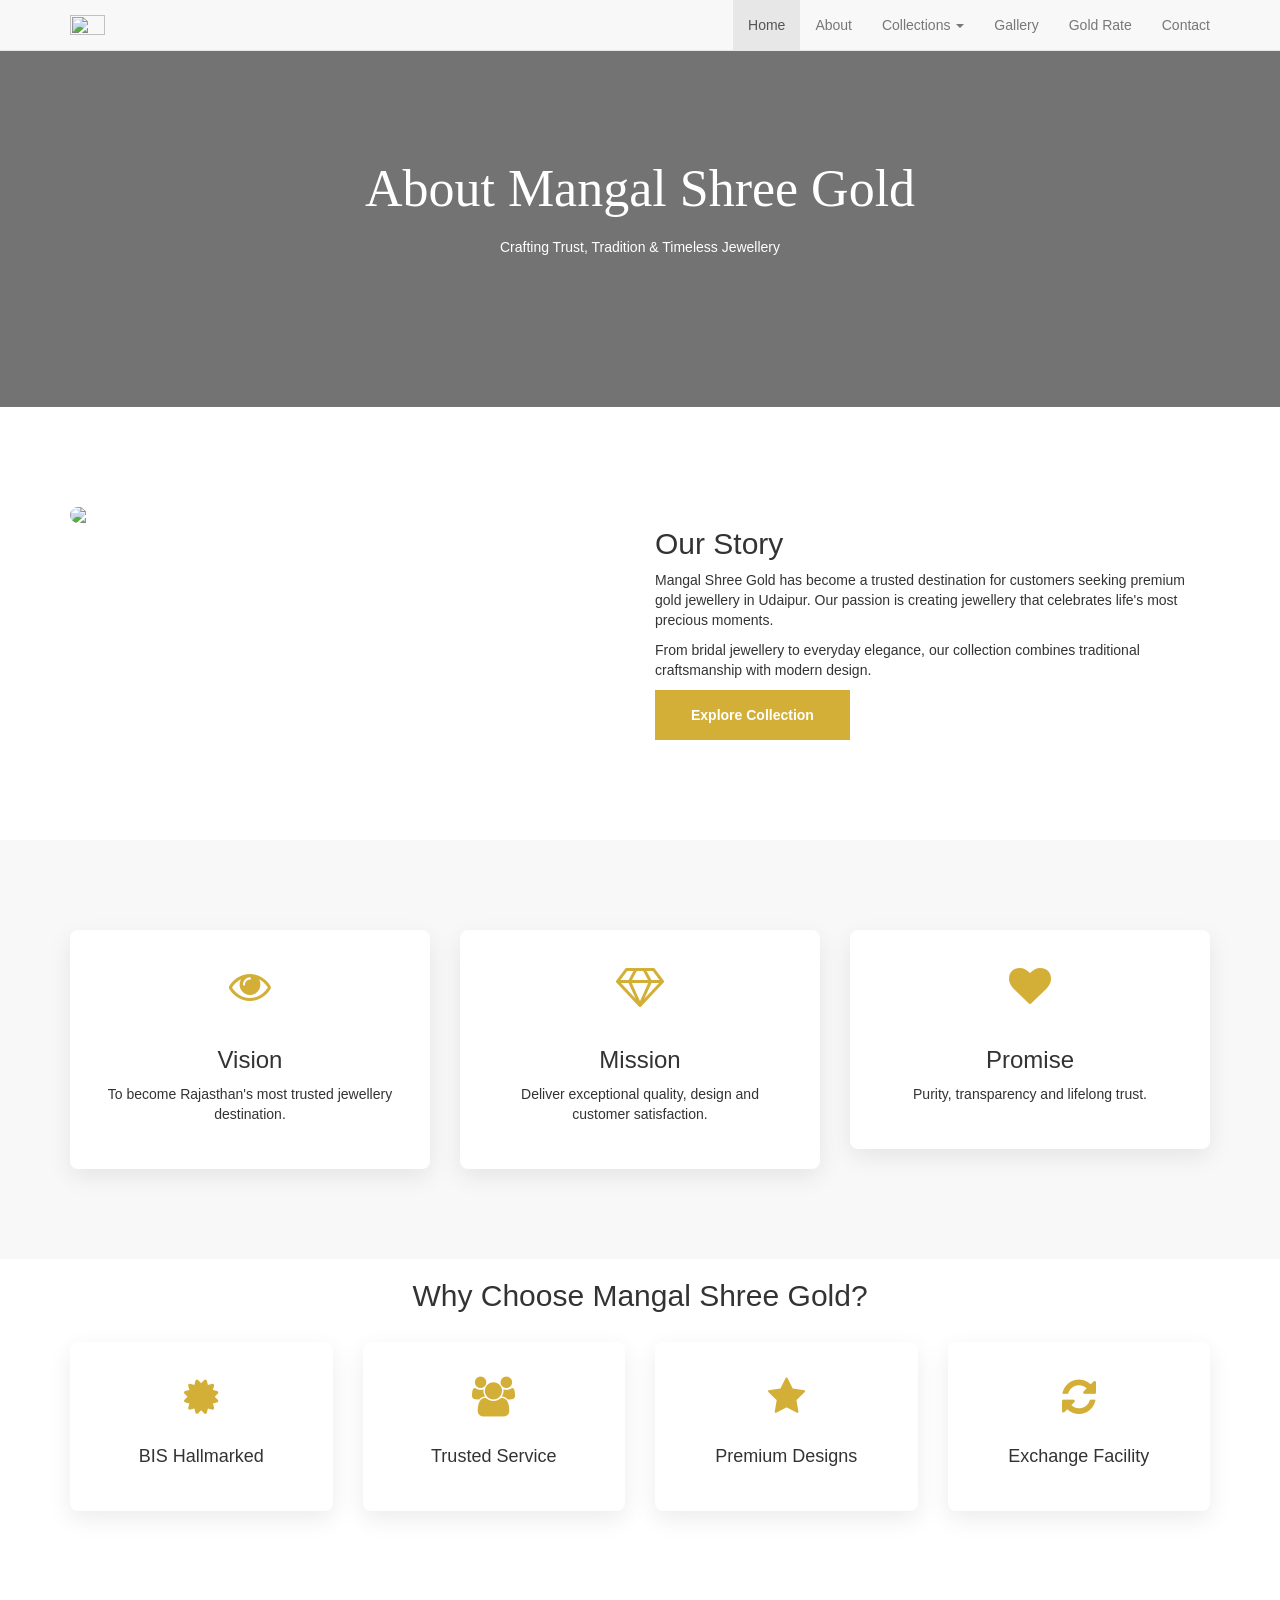
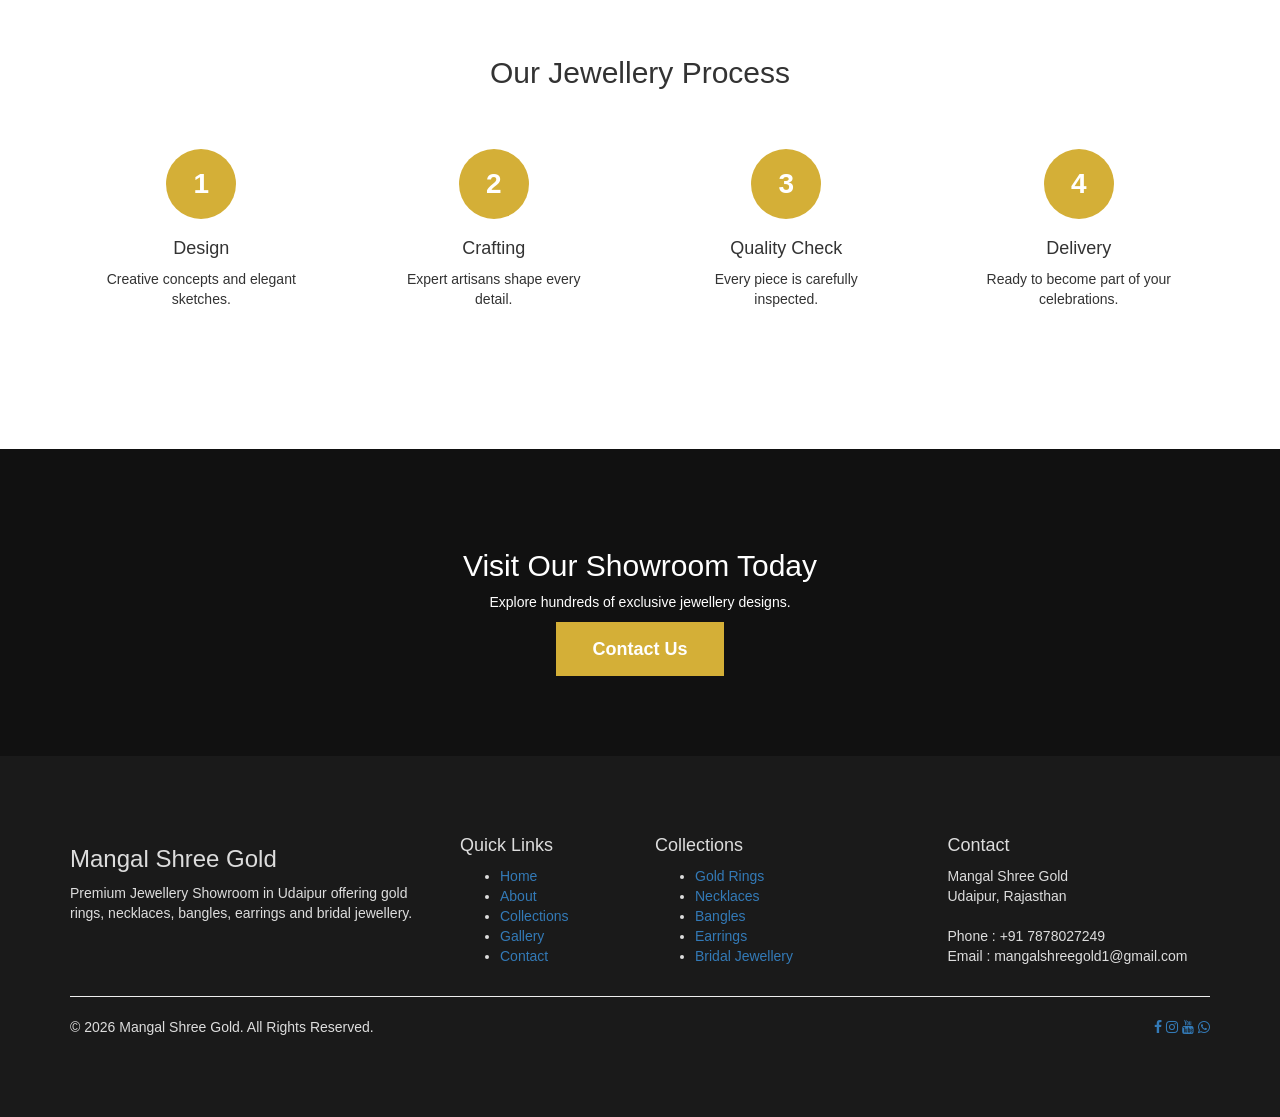
==== about.html @ 4c2e8d67 "Upload Mangal Shree Gold website" ====
<!DOCTYPE html>
<html lang="en">

<head>

<meta charset="UTF-8">
<meta name="viewport" content="width=device-width, initial-scale=1">

<title>About Us | Mangal Shree Gold</title>

<link rel="stylesheet"
href="https://maxcdn.bootstrapcdn.com/bootstrap/3.4.1/css/bootstrap.min.css">

<link rel="stylesheet"
href="https://cdnjs.cloudflare.com/ajax/libs/font-awesome/4.7.0/css/font-awesome.min.css">

<link rel="stylesheet" href="style.css">
<link rel="canonical" href="https://www.mangalshreegold.com/about.html">
</head>

<body>

<!-- Navigation -->
<!-- Copy the SAME navbar from index.html here -->

<nav class="navbar navbar-default navbar-fixed-top main-navbar">

    <div class="container">
    
    <div class="navbar-header">
    
    <button type="button"
    class="navbar-toggle collapsed"
    data-toggle="collapse"
    data-target="#mainMenu">
    
    <span class="icon-bar"></span>
    
    <span class="icon-bar"></span>
    
    <span class="icon-bar"></span>
    
    </button>
    
    <a class="navbar-brand" href="index.html">
    
    <img src="images/MSG LOGO.jpg" 
    class ="img-responsive logo" height="35px" width="35px" >
    
    </a>
    
    </div>
    
    <div class="collapse navbar-collapse"
    id="mainMenu">
    
    <ul class="nav navbar-nav navbar-right">
    
    <li class="active">
    
    <a href="index.html">
    Home
    </a>
    
    </li>
    
    <li>
    
    <a href="about.html">
    About
    </a>
    
    </li>
    
    <li class="dropdown">
    
    <a href="#"
    class="dropdown-toggle"
    data-toggle="dropdown">
    
    Collections
    
    <span class="caret"></span>
    
    </a>
    
    <ul class="dropdown-menu">
    
    <li>
    
    <a href="rings.html">
    Gold Rings
    </a>
    
    </li>
    
    <li>
    
    <a href="necklaces.html">
    Necklaces
    </a>
    
    </li>
    
    <li>
    
    <a href="bangles.html">
    Bangles
    </a>
    
    </li>
    
    <li>
    
    <a href="earrings.html">
    Earrings
    </a>
    
    </li>
    
    <li>
    
    <a href="chains.html">
    Chains
    </a>
    
    </li>
    
    <li>
    
    <a href="bridal.html">
    Bridal Jewellery
    </a>
    
    </li>
    
    </ul>
    
    </li>
    
    <li>
    
    <a href="gallery.html">
    Gallery
    </a>
    
    </li>
    
    <li>
    
    <a href="gold-rate.html">
    Gold Rate
    </a>
    
    </li>
    
    <li>
    
    <a href="contact.html">
    Contact
    </a>
    
    </li>
    
    </ul>
    
    </div>
    
    </div>
    
    </nav>
<!-- HERO -->

<section class="page-banner">

<div class="container">

<h1>About Mangal Shree Gold</h1>

<p>

Crafting Trust, Tradition & Timeless Jewellery

</p>

</div>

</section>

<!-- OUR STORY -->

<section class="about-page">

<div class="container">

<div class="row">

<div class="col-md-6">

<img src="images/MSG LOGO.jpg"
class="img-responsive img-rounded">

</div>

<div class="col-md-6">

<h2>Our Story</h2>

<p>

Mangal Shree Gold has become a trusted destination
for customers seeking premium gold jewellery in Udaipur.

Our passion is creating jewellery that celebrates life's
most precious moments.

</p>

<p>

From bridal jewellery to everyday elegance,
our collection combines traditional craftsmanship
with modern design.

</p>

<a href="collections.html"
class="btn btn-gold">

Explore Collection

</a>

</div>

</div>

</div>

</section>

<!-- MISSION -->

<section class="mission-section">

<div class="container">

<div class="row">

<div class="col-md-4">

<div class="mission-box">

<i class="fa fa-eye"></i>

<h3>Vision</h3>

<p>

To become Rajasthan's most trusted jewellery destination.

</p>

</div>

</div>

<div class="col-md-4">

<div class="mission-box">

<i class="fa fa-diamond"></i>

<h3>Mission</h3>

<p>

Deliver exceptional quality,
design and customer satisfaction.

</p>

</div>

</div>

<div class="col-md-4">

<div class="mission-box">

<i class="fa fa-heart"></i>

<h3>Promise</h3>

<p>

Purity, transparency and lifelong trust.

</p>

</div>

</div>

</div>

</div>

</section>

<!-- WHY US -->

<section class="why-about">

<div class="container">

<div class="row">

<div class="col-md-12 text-center">

<h2>Why Choose Mangal Shree Gold?</h2>

</div>

</div>

<br>

<div class="row">

<div class="col-md-3">

<div class="about-card">

<i class="fa fa-certificate"></i>

<h4>BIS Hallmarked</h4>

</div>

</div>

<div class="col-md-3">

<div class="about-card">

<i class="fa fa-users"></i>

<h4>Trusted Service</h4>

</div>

</div>

<div class="col-md-3">

<div class="about-card">

<i class="fa fa-star"></i>

<h4>Premium Designs</h4>

</div>

</div>

<div class="col-md-3">

<div class="about-card">

<i class="fa fa-refresh"></i>

<h4>Exchange Facility</h4>

</div>

</div>

</div>

</div>

</section>

<!-- OUR PROCESS -->

<section class="process-section">

<div class="container">

<div class="row">

<div class="col-md-12 text-center">

<h2>Our Jewellery Process</h2>

</div>

</div>

<br>

<div class="row">

<div class="col-md-3">

<div class="process-box">

<div class="step">1</div>

<h4>Design</h4>

<p>

Creative concepts and elegant sketches.

</p>

</div>

</div>

<div class="col-md-3">

<div class="process-box">

<div class="step">2</div>

<h4>Crafting</h4>

<p>

Expert artisans shape every detail.

</p>

</div>

</div>

<div class="col-md-3">

<div class="process-box">

<div class="step">3</div>

<h4>Quality Check</h4>

<p>

Every piece is carefully inspected.

</p>

</div>

</div>

<div class="col-md-3">

<div class="process-box">

<div class="step">4</div>

<h4>Delivery</h4>

<p>

Ready to become part of your celebrations.

</p>

</div>

</div>

</div>

</div>

</section>

<!-- CALL TO ACTION -->

<section class="cta-section">

<div class="container text-center">

<h2>

Visit Our Showroom Today

</h2>

<p>

Explore hundreds of exclusive jewellery designs.

</p>

<a href="contact.html"
class="btn btn-lg btn-gold">

Contact Us

</a>

</div>

</section>


    <footer class="footer">
    
    <div class="container">
    
    <div class="row">
    
    <div class="col-md-4">
    
    <h3>Mangal Shree Gold</h3>
    
    <p>
    
    Premium Jewellery Showroom in Udaipur
    offering gold rings, necklaces, bangles,
    earrings and bridal jewellery.
    
    </p>
    
    </div>
    
    <div class="col-md-2">
    
    <h4>Quick Links</h4>
    
    <ul class="footer-links">
    
    <li><a href="index.html">Home</a></li>
    
    <li><a href="about.html">About</a></li>
    
    <li><a href="collections.html">Collections</a></li>
    
    <li><a href="gallery.html">Gallery</a></li>
    
    <li><a href="contact.html">Contact</a></li>
    
    </ul>
    
    </div>
    
    <div class="col-md-3">
    
    <h4>Collections</h4>
    
    <ul class="footer-links">
    
    <li><a href="rings.html">Gold Rings</a></li>
    
    <li><a href="necklaces.html">Necklaces</a></li>
    
    <li><a href="bangles.html">Bangles</a></li>
    
    <li><a href="earrings.html">Earrings</a></li>
    
    <li><a href="bridal.html">Bridal Jewellery</a></li>
    
    </ul>
    
    </div>
    
    <div class="col-md-3">
    
    <h4>Contact</h4>
    
    <p>
    
    Mangal Shree Gold
    
    <br>
    
    Udaipur, Rajasthan
    
    <br><br>
    
    Phone :
    
    +91 7878027249
    
    <br>
    
    Email :
    
   mangalshreegold1@gmail.com
    
    </p>
    
    </div>
    
    </div>
    
    <hr>
    
    <div class="row">
    
    <div class="col-md-6">
    
    <p>
    
    © 2026 Mangal Shree Gold.
    
    All Rights Reserved.
    
    </p>
    
    </div>
    
    <div class="col-md-6 text-right">
    
    <a href="https://www.facebook.com/profile.php?id=61591047127861"><i class="fa fa-facebook"></i></a>
    
    <a href="https://www.instagram.com/mangalshreegold/"><i class="fa fa-instagram"></i></a>
    
    <a href="https://www.youtube.com/@MANGALSHREEGOLD"><i class="fa fa-youtube"></i></a>
    
    <a href="https://wa.me/917878027249"><i class="fa fa-whatsapp"></i></a>
    
    </div>
    
    </div>
    
    </div>
    
    </footer>

<script src="https://ajax.googleapis.com/ajax/libs/jquery/3.7.1/jquery.min.js"></script>

<script src="https://maxcdn.bootstrapcdn.com/bootstrap/3.4.1/js/bootstrap.min.js"></script>

</body>

</html>
---- style.css ----
/*==============================
FEATURED COLLECTION
==============================*/

.featured-section{
    padding:90px 0;
    background:#fafafa;
}

.section-subtitle{

    color:#d4af37;

    text-transform:uppercase;

    letter-spacing:3px;

    font-weight:600;

    font-size:14px;

}

.section-title{

    font-size:42px;

    font-family:'Playfair Display',serif;

    margin:15px 0;

    color:#222;

}

.section-description{

    max-width:650px;

    margin:auto;

    color:#777;

    font-size:16px;

}

.collection-card{

    background:#fff;

    overflow:hidden;

    border-radius:8px;

    margin-bottom:30px;

    box-shadow:0 10px 30px rgba(0,0,0,.08);

    transition:.4s;

}

.collection-card:hover{

    transform:translateY(-12px);

    box-shadow:0 20px 45px rgba(0,0,0,.15);

}

.collection-image{

    position:relative;

    overflow:hidden;

}

.collection-image img{

    width:100%;

    height:320px;

    object-fit:cover;

    transition:.6s;

}

.collection-card:hover img{

    transform:scale(1.08);

}

.collection-overlay{

    position:absolute;

    top:0;

    left:0;

    width:100%;

    height:100%;

    background:rgba(0,0,0,.55);

    display:flex;

    justify-content:center;

    align-items:center;

    opacity:0;

    transition:.5s;

}

.collection-card:hover .collection-overlay{

    opacity:1;

}

.collection-content{

    padding:25px;

    text-align:center;

}

.collection-content h3{

    margin-top:0;

    color:#222;

    font-weight:bold;

}

.collection-content p{

    color:#777;

    line-height:28px;

}

.btn-gold{

    background:#d4af37;

    color:#fff;

    padding:10px 22px;

    border-radius:0;

}

.btn-gold:hover{

    background:#b99225;

    color:#fff;

}
/*==================================
ABOUT SECTION
==================================*/

.about-section{

    padding:90px 0;
    
    background:#fff;
    
    }
    
    .about-image{
    
    overflow:hidden;
    
    border-radius:10px;
    
    box-shadow:0 20px 40px rgba(0,0,0,.10);
    
    }
    
    .about-image img{
    
    width:100%;
    
    transition:.6s;
    
    }
    
    .about-image:hover img{
    
    transform:scale(1.05);
    
    }
    
    .about-content{
    
    padding-left:20px;
    
    }
    
    .gold-text{
    
    color:#d4af37;
    
    }
    
    .about-content p{
    
    color:#666;
    
    line-height:30px;
    
    margin-bottom:20px;
    
    }
    
    .about-feature{
    
    margin-top:30px;
    
    margin-bottom:30px;
    
    }
    
    .feature-box{
    
    background:#fafafa;
    
    padding:25px;
    
    text-align:center;
    
    border-radius:8px;
    
    transition:.4s;
    
    margin-bottom:20px;
    
    }
    
    .feature-box:hover{
    
    background:#d4af37;
    
    color:#fff;
    
    transform:translateY(-8px);
    
    }
    
    .feature-box:hover p{
    
    color:#fff;
    
    }
    
    .feature-box i{
    
    font-size:40px;
    
    margin-bottom:15px;
    
    color:#d4af37;
    
    }
    
    .feature-box:hover i{
    
    color:#fff;
    
    }
    
    .feature-box h4{
    
    font-weight:bold;
    
    margin-bottom:10px;
    
    }
    
    .counter-box{
    
    background:#111;
    
    padding:35px;
    
    text-align:center;
    
    margin-top:20px;
    
    border-radius:8px;
    
    transition:.4s;
    
    }
    
    .counter-box:hover{
    
    background:#d4af37;
    
    }
    
    .counter-box h2{
    
    color:#fff;
    
    font-size:42px;
    
    margin-bottom:10px;
    
    font-family:'Playfair Display',serif;
    
    }
    
    .counter-box p{
    
    color:#ddd;
    
    font-size:16px;
    
    margin:0;
    
    }
    
    .counter-box:hover p{
    
    color:#fff;
    
    }
    /*=========================================
WHY CHOOSE US
==========================================*/

.why-section{

    padding:100px 0;
    
    background:#f9f9f9;
    
    }
    
    .why-card{
    
    background:#fff;
    
    padding:40px 30px;
    
    text-align:center;
    
    border-radius:10px;
    
    margin-bottom:30px;
    
    transition:.4s;
    
    box-shadow:0 8px 25px rgba(0,0,0,.08);
    
    }
    
    .why-card:hover{
    
    background:#111;
    
    transform:translateY(-10px);
    
    }
    
    .why-card:hover h3{
    
    color:#d4af37;
    
    }
    
    .why-card:hover p{
    
    color:#ddd;
    
    }
    
    .icon-circle{
    
    width:90px;
    
    height:90px;
    
    margin:auto;
    
    border-radius:50%;
    
    background:#d4af37;
    
    line-height:90px;
    
    margin-bottom:25px;
    
    transition:.4s;
    
    }
    
    .icon-circle i{
    
    font-size:36px;
    
    color:#fff;
    
    }
    
    .why-card:hover .icon-circle{
    
    transform:rotate(360deg);
    
    background:#fff;
    
    }
    
    .why-card:hover .icon-circle i{
    
    color:#d4af37;
    
    }
    
    .why-card h3{
    
    font-family:'Playfair Display',serif;
    
    margin-bottom:15px;
    
    font-size:24px;
    
    }
    
    .why-card p{
    
    color:#666;
    
    line-height:28px;
    
    }
    /*==================================
BRIDAL SECTION
==================================*/

.bridal-section{

    padding:100px 0;
    
    background:#fffaf2;
    
    }
    
    .bridal-image{
    
    overflow:hidden;
    
    border-radius:10px;
    
    box-shadow:0 15px 35px rgba(0,0,0,.15);
    
    }
    
    .bridal-image img{
    
    width:100%;
    
    transition:.6s;
    
    }
    
    .bridal-image:hover img{
    
    transform:scale(1.05);
    
    }
    
    .bridal-content{
    
    padding:20px 40px;
    
    }
    
    .bridal-content h2{
    
    font-size:42px;
    
    font-family:'Playfair Display',serif;
    
    margin:20px 0;
    
    color:#222;
    
    }
    
    .bridal-content p{
    
    line-height:30px;
    
    font-size:16px;
    
    color:#666;
    
    }
    
    .bridal-list{
    
    margin-top:25px;
    
    padding:0;
    
    list-style:none;
    
    }
    
    .bridal-list li{
    
    padding:12px 0;
    
    font-size:17px;
    
    }
    
    .bridal-list i{
    
    color:#d4af37;
    
    margin-right:10px;
    
    }
    
    .btn-gold{
    
    background:#d4af37;
    
    color:#fff;
    
    border-radius:0;
    
    padding:14px 35px;
    
    font-weight:bold;
    
    transition:.4s;
    
    }
    
    .btn-gold:hover{
    
    background:#111;
    
    color:#fff;
    
    }
    /*======================================
LATEST ARRIVALS
=======================================*/

.latest-section{

    padding:100px 0;
    
    background:#f8f8f8;
    
    }
    
    .product-card{
    
    background:#fff;
    
    border-radius:10px;
    
    overflow:hidden;
    
    box-shadow:0 8px 25px rgba(0,0,0,.08);
    
    transition:.4s;
    
    margin-bottom:30px;
    
    }
    
    .product-card:hover{
    
    transform:translateY(-12px);
    
    box-shadow:0 20px 45px rgba(0,0,0,.18);
    
    }
    
    .product-image{
    
    position:relative;
    
    overflow:hidden;
    
    }
    
    .product-image img{
    
    width:100%;
    
    height:300px;
    
    object-fit:cover;
    
    transition:.5s;
    
    }
    
    .product-card:hover img{
    
    transform:scale(1.08);
    
    }
    
    .product-tag{
    
    position:absolute;
    
    top:15px;
    
    left:15px;
    
    background:#d4af37;
    
    color:#fff;
    
    padding:6px 14px;
    
    font-size:12px;
    
    font-weight:bold;
    
    border-radius:30px;
    
    }
    
    .product-content{
    
    padding:25px;
    
    text-align:center;
    
    }
    
    .product-content h4{
    
    font-weight:bold;
    
    margin-bottom:15px;
    
    font-family:'Playfair Display',serif;
    
    }
    
    .product-content p{
    
    color:#666;
    
    min-height:50px;
    
    }
    
    .product-content h3{
    
    color:#d4af37;
    
    font-size:24px;
    
    margin:20px 0;
    
    font-family:'Playfair Display',serif;
    
    }
    /*====================================
GOLD RATE
====================================*/

.gold-rate-section{

    padding:100px 0;
    
    background:#111;
    
    color:#fff;
    
    }
    
    .rate-card{
    
    background:#fff;
    
    color:#111;
    
    padding:40px;
    
    text-align:center;
    
    border-radius:10px;
    
    transition:.4s;
    
    margin-bottom:30px;
    
    }
    
    .rate-card:hover{
    
    background:#d4af37;
    
    color:#fff;
    
    transform:translateY(-10px);
    
    }
    
    .rate-card h3{
    
    margin-bottom:20px;
    
    }
    
    .rate-card h1{
    
    font-size:48px;
    
    font-family:'Playfair Display',serif;
    
    }
    
    /*====================================
    SHOWROOM
    ====================================*/
    
    .showroom-section{
    
    padding:100px 0;
    
    background:#fff;
    
    }
    
    .showroom-section img{
    
    width:100%;
    
    transition:.5s;
    
    border-radius:10px;
    
    }
    
    .showroom-section img:hover{
    
    transform:scale(1.03);
    
    }
    
    .showroom-section table{
    
    margin:30px 0;
    
    }
    
    .showroom-section th{
    
    width:120px;
    
    background:#f8f8f8;
    
    }
    /*=========================
TESTIMONIALS
==========================*/

.testimonial-section{

    padding:100px 0;
    
    background:#fafafa;
    
    }
    
    .testimonial-card{
    
    background:#fff;
    
    padding:30px;
    
    border-radius:10px;
    
    text-align:center;
    
    box-shadow:0 10px 30px rgba(0,0,0,.08);
    
    transition:.4s;
    
    }
    
    .testimonial-card:hover{
    
    transform:translateY(-10px);
    
    }
    
    .customer-img{
    
    width:90px;
    
    height:90px;
    
    margin-bottom:20px;
    
    }
    
    .stars{
    
    color:#d4af37;
    
    font-size:20px;
    
    }
    
    /*=========================
    NEWSLETTER
    ==========================*/
    
    .newsletter{
    
    background:#111;
    
    color:#fff;
    
    padding:60px 0;
    
    }
    
    /*=========================
    FOOTER
    ==========================*/
    
    .footer{
    
    background:#1a1a1a;
    
    color:#ddd;
    
    padding:70px 0 }
    /*==========================
ABOUT PAGE
===========================*/

.page-banner{

    background:url("images/MSG\ LOGO.jpg") center center;
    
    background-size:cover;
    
    padding:140px 0;
    
    text-align:center;
    
    color:#fff;
    
    position:relative;
    
    }
    
    .page-banner::before{
    
    content:"";
    
    position:absolute;
    
    left:0;
    
    top:0;
    
    width:100%;
    
    height:100%;
    
    background:rgba(0,0,0,.55);
    
    }
    
    .page-banner .container{
    
    position:relative;
    
    z-index:2;
    
    }
    
    .page-banner h1{
    
    font-size:52px;
    
    font-family:'Playfair Display',serif;
    
    margin-bottom:20px;
    
    }
    
    .about-page{
    
    padding:100px 0;
    
    }
    
    .about-page img{
    
    border-radius:10px;
    
    transition:.5s;
    
    }
    
    .about-page img:hover{
    
    transform:scale(1.03);
    
    }
    
    .mission-section{
    
    background:#f8f8f8;
    
    padding:90px 0;
    
    }
    
    .mission-box{
    
    background:#fff;
    
    padding:35px;
    
    text-align:center;
    
    border-radius:8px;
    
    box-shadow:0 8px 25px rgba(0,0,0,.08);
    
    transition:.4s;
    
    }
    
    .mission-box:hover{
    
    background:#111;
    
    color:#fff;
    
    }
    
    .mission-box i{
    
    font-size:42px;
    
    color:#d4af37;
    
    margin-bottom:20px;
    
    }
    
    .about-card{
    
    padding:35px;
    
    text-align:center;
    
    background:#fff;
    
    margin-bottom:25px;
    
    border-radius:8px;
    
    transition:.4s;
    
    box-shadow:0 8px 25px rgba(0,0,0,.08);
    
    }
    
    .about-card:hover{
    
    transform:translateY(-10px);
    
    }
    
    .about-card i{
    
    font-size:40px;
    
    color:#d4af37;
    
    margin-bottom:20px;
    
    }
    
    .process-section{
    
    padding:100px 0;
    
    }
    
    .process-box{
    
    text-align:center;
    
    padding:30px;
    
    }
    
    .step{
    
    width:70px;
    
    height:70px;
    
    margin:auto;
    
    background:#d4af37;
    
    border-radius:50%;
    
    line-height:70px;
    
    color:#fff;
    
    font-size:28px;
    
    font-weight:bold;
    
    margin-bottom:20px;
    
    }
    
    .cta-section{
    
    background:#111;
    
    color:#fff;
    
    padding:80px 0;
    
    }
    /*====================================
COLLECTIONS PAGE
====================================*/

.collections-intro{

    padding:80px 0 40px;
    
    }
    
    .collections-page{
    
    padding-bottom:100px;
    
    }
    
    .collection-card{
    
    background:#fff;
    
    border-radius:10px;
    
    overflow:hidden;
    
    margin-bottom:35px;
    
    box-shadow:0 10px 25px rgba(0,0,0,.08);
    
    transition:.4s;
    
    }
    
    .collection-card:hover{
    
    transform:translateY(-10px);
    
    box-shadow:0 18px 40px rgba(0,0,0,.18);
    
    }
    
    .collection-card img{
    
    width:100%;
    
    height:300px;
    
    object-fit:cover;
    
    transition:.5s;
    
    }
    
    .collection-card:hover img{
    
    transform:scale(1.08);
    
    }
    
    .collection-content{
    
    padding:25px;
    
    text-align:center;
    
    }
    
    .collection-content h3{
    
    font-family:'Playfair Display',serif;
    
    margin-bottom:15px;
    
    }
    
    .collection-content p{
    
    color:#666;
    
    line-height:28px;
    
    margin-bottom:20px;
    
    }
    /*=================================
BRIDAL PAGE
==================================*/

.bridal-banner{

    background:url("images/MSG\ LOGO.jpg");
    
    background-size:cover;
    
    background-position:center;
    
    }
    
    .bridal-intro{
    
    padding:100px 0;
    
    }
    
    .bridal-intro img{
    
    transition:.5s;
    
    border-radius:10px;
    
    }
    
    .bridal-intro img:hover{
    
    transform:scale(1.04);
    
    }
    /*=====================================
GALLERY PAGE
======================================*/

.gallery-intro{

    padding:80px 0 40px;
    
    }
    
    .gallery-section{
    
    padding-bottom:100px;
    
    }
    
    .gallery-box{
    
    position:relative;
    
    overflow:hidden;
    
    margin-bottom:30px;
    
    border-radius:10px;
    
    box-shadow:0 10px 25px rgba(0,0,0,.12);
    
    }
    
    .gallery-box img{
    
    width:100%;
    
    height:320px;
    
    object-fit:cover;
    
    transition:.6s;
    
    }
    
    .gallery-box:hover img{
    
    transform:scale(1.10);
    
    }
    
    .gallery-overlay{
    
    position:absolute;
    
    left:0;
    
    right:0;
    
    bottom:0;
    
    padding:20px;
    
    background:rgba(0,0,0,.65);
    
    color:#fff;
    
    text-align:center;
    
    opacity:0;
    
    transition:.4s;
    
    }
    
    .gallery-box:hover .gallery-overlay{
    
    opacity:1;
    
    }
    
    .gallery-overlay h4{
    
    margin:0;
    
    font-family:'Playfair Display',serif;
    
    letter-spacing:1px;
    
    }
    /*==================================
GOLD RATE PAGE
==================================*/

.gold-rate-page{

    padding:90px 0;
    
    background:#fafafa;
    
    }
    
    .rate-table{
    
    background:#fff;
    
    box-shadow:0 10px 25px rgba(0,0,0,.08);
    
    }
    
    .rate-table thead{
    
    background:#d4af37;
    
    color:#fff;
    
    }
    
    .rate-table th{
    
    text-align:center;
    
    font-size:18px;
    
    }
    
    .rate-table td{
    
    text-align:center;
    
    font-size:16px;
    
    padding:15px;
    
    }
    
    .rate-table tbody tr:hover{
    
    background:#fff9e8;
    
    }
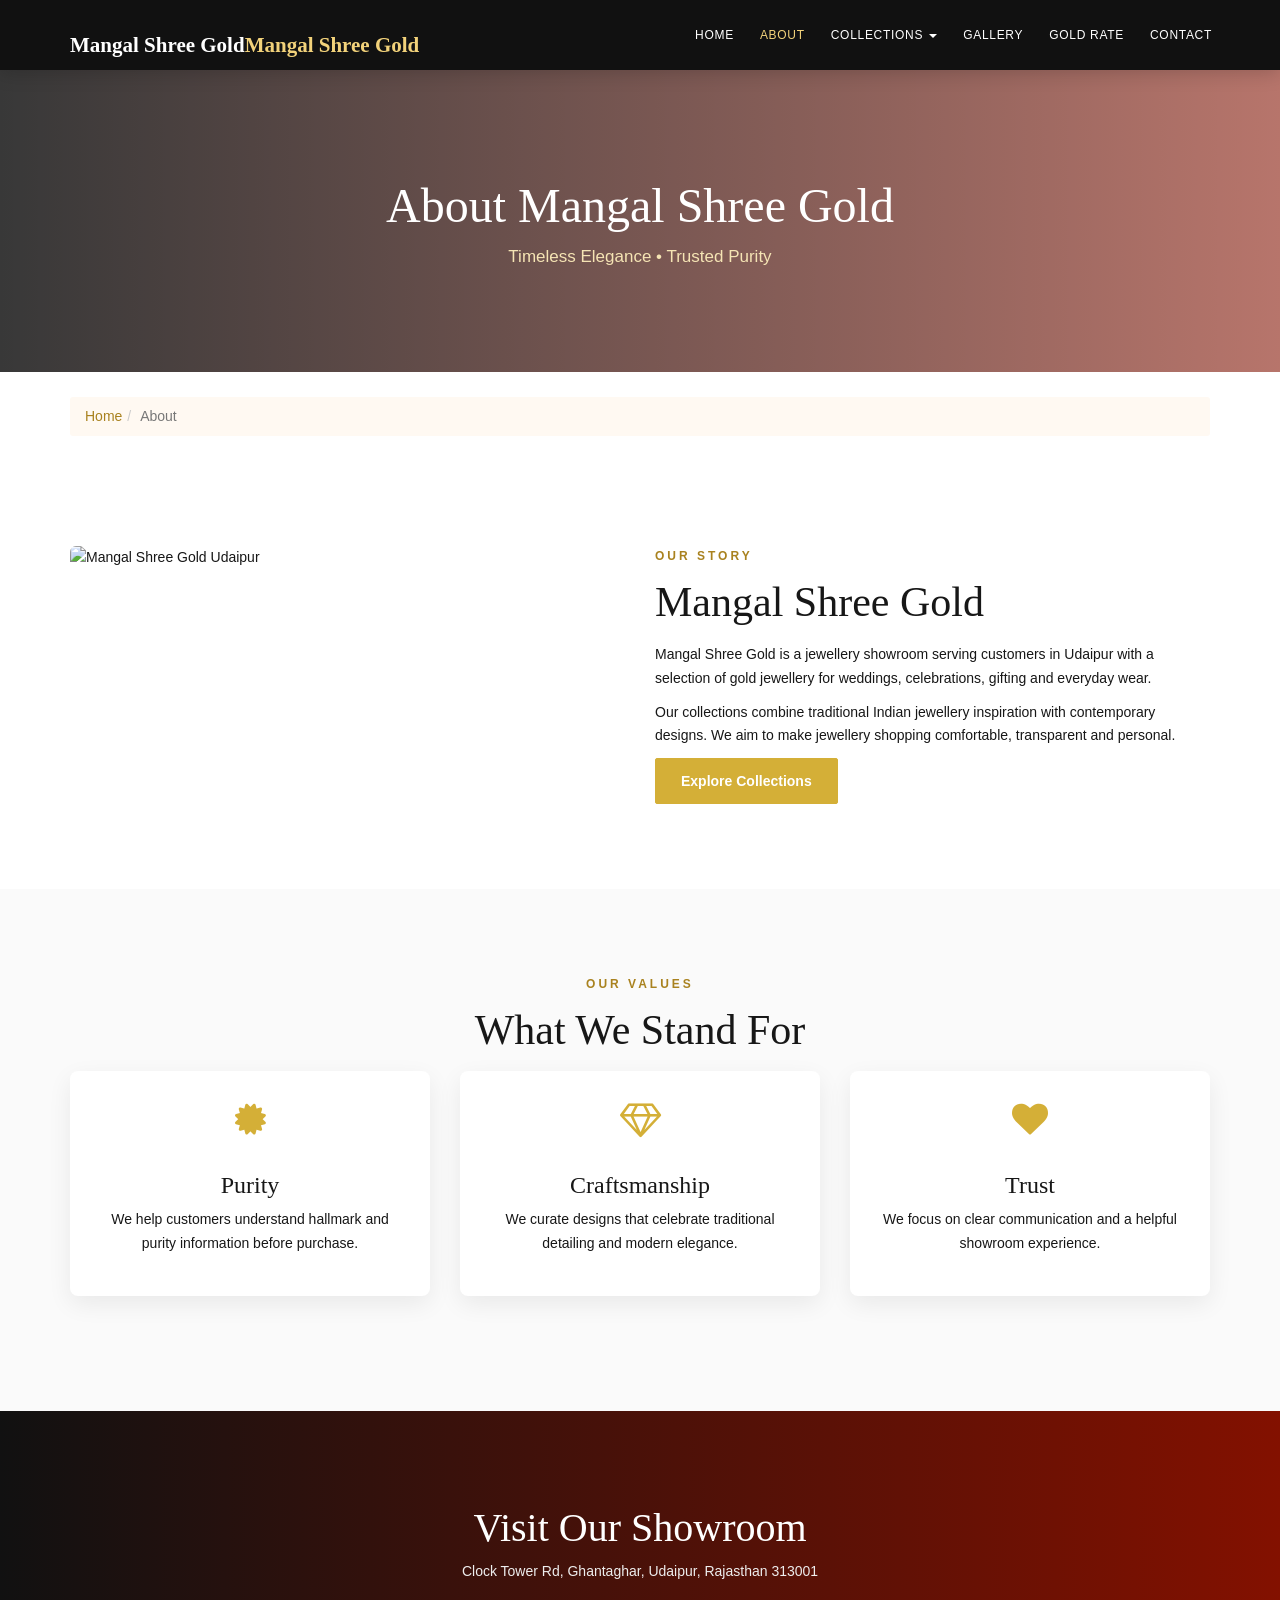
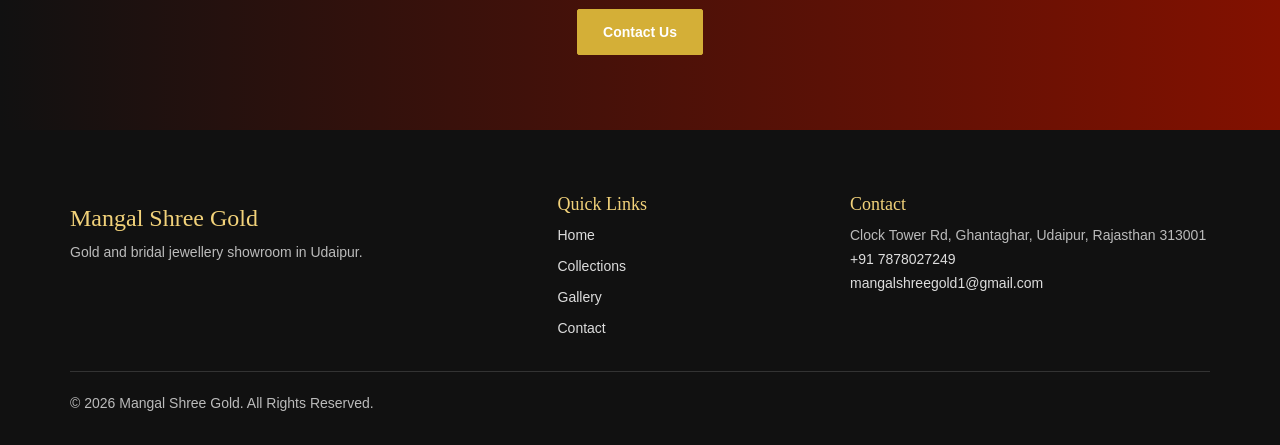
==== commit 1d5e415e: "Clean About page, SEO and showroom details" ====
--- a/about.html
+++ b/about.html
@@ -1,643 +1,10 @@
-<!DOCTYPE html>
-<html lang="en">
-
-<head>
-
-<meta charset="UTF-8">
-<meta name="viewport" content="width=device-width, initial-scale=1">
-
-<title>About Us | Mangal Shree Gold</title>
-
-<link rel="stylesheet"
-href="https://maxcdn.bootstrapcdn.com/bootstrap/3.4.1/css/bootstrap.min.css">
-
-<link rel="stylesheet"
-href="https://cdnjs.cloudflare.com/ajax/libs/font-awesome/4.7.0/css/font-awesome.min.css">
-
-<link rel="stylesheet" href="style.css">
-<link rel="canonical" href="https://www.mangalshreegold.com/about.html">
-</head>
-
-<body>
-
-<!-- Navigation -->
-<!-- Copy the SAME navbar from index.html here -->
-
-<nav class="navbar navbar-default navbar-fixed-top main-navbar">
-
-    <div class="container">
-    
-    <div class="navbar-header">
-    
-    <button type="button"
-    class="navbar-toggle collapsed"
-    data-toggle="collapse"
-    data-target="#mainMenu">
-    
-    <span class="icon-bar"></span>
-    
-    <span class="icon-bar"></span>
-    
-    <span class="icon-bar"></span>
-    
-    </button>
-    
-    <a class="navbar-brand" href="index.html">
-    
-    <img src="images/MSG LOGO.jpg" 
-    class ="img-responsive logo" height="35px" width="35px" >
-    
-    </a>
-    
-    </div>
-    
-    <div class="collapse navbar-collapse"
-    id="mainMenu">
-    
-    <ul class="nav navbar-nav navbar-right">
-    
-    <li class="active">
-    
-    <a href="index.html">
-    Home
-    </a>
-    
-    </li>
-    
-    <li>
-    
-    <a href="about.html">
-    About
-    </a>
-    
-    </li>
-    
-    <li class="dropdown">
-    
-    <a href="#"
-    class="dropdown-toggle"
-    data-toggle="dropdown">
-    
-    Collections
-    
-    <span class="caret"></span>
-    
-    </a>
-    
-    <ul class="dropdown-menu">
-    
-    <li>
-    
-    <a href="rings.html">
-    Gold Rings
-    </a>
-    
-    </li>
-    
-    <li>
-    
-    <a href="necklaces.html">
-    Necklaces
-    </a>
-    
-    </li>
-    
-    <li>
-    
-    <a href="bangles.html">
-    Bangles
-    </a>
-    
-    </li>
-    
-    <li>
-    
-    <a href="earrings.html">
-    Earrings
-    </a>
-    
-    </li>
-    
-    <li>
-    
-    <a href="chains.html">
-    Chains
-    </a>
-    
-    </li>
-    
-    <li>
-    
-    <a href="bridal.html">
-    Bridal Jewellery
-    </a>
-    
-    </li>
-    
-    </ul>
-    
-    </li>
-    
-    <li>
-    
-    <a href="gallery.html">
-    Gallery
-    </a>
-    
-    </li>
-    
-    <li>
-    
-    <a href="gold-rate.html">
-    Gold Rate
-    </a>
-    
-    </li>
-    
-    <li>
-    
-    <a href="contact.html">
-    Contact
-    </a>
-    
-    </li>
-    
-    </ul>
-    
-    </div>
-    
-    </div>
-    
-    </nav>
-<!-- HERO -->
-
-<section class="page-banner">
-
-<div class="container">
-
-<h1>About Mangal Shree Gold</h1>
-
-<p>
-
-Crafting Trust, Tradition & Timeless Jewellery
-
-</p>
-
-</div>
-
-</section>
-
-<!-- OUR STORY -->
-
-<section class="about-page">
-
-<div class="container">
-
-<div class="row">
-
-<div class="col-md-6">
-
-<img src="images/MSG LOGO.jpg"
-class="img-responsive img-rounded">
-
-</div>
-
-<div class="col-md-6">
-
-<h2>Our Story</h2>
-
-<p>
-
-Mangal Shree Gold has become a trusted destination
-for customers seeking premium gold jewellery in Udaipur.
-
-Our passion is creating jewellery that celebrates life's
-most precious moments.
-
-</p>
-
-<p>
-
-From bridal jewellery to everyday elegance,
-our collection combines traditional craftsmanship
-with modern design.
-
-</p>
-
-<a href="collections.html"
-class="btn btn-gold">
-
-Explore Collection
-
-</a>
-
-</div>
-
-</div>
-
-</div>
-
-</section>
-
-<!-- MISSION -->
-
-<section class="mission-section">
-
-<div class="container">
-
-<div class="row">
-
-<div class="col-md-4">
-
-<div class="mission-box">
-
-<i class="fa fa-eye"></i>
-
-<h3>Vision</h3>
-
-<p>
-
-To become Rajasthan's most trusted jewellery destination.
-
-</p>
-
-</div>
-
-</div>
-
-<div class="col-md-4">
-
-<div class="mission-box">
-
-<i class="fa fa-diamond"></i>
-
-<h3>Mission</h3>
-
-<p>
-
-Deliver exceptional quality,
-design and customer satisfaction.
-
-</p>
-
-</div>
-
-</div>
-
-<div class="col-md-4">
-
-<div class="mission-box">
-
-<i class="fa fa-heart"></i>
-
-<h3>Promise</h3>
-
-<p>
-
-Purity, transparency and lifelong trust.
-
-</p>
-
-</div>
-
-</div>
-
-</div>
-
-</div>
-
-</section>
-
-<!-- WHY US -->
-
-<section class="why-about">
-
-<div class="container">
-
-<div class="row">
-
-<div class="col-md-12 text-center">
-
-<h2>Why Choose Mangal Shree Gold?</h2>
-
-</div>
-
-</div>
-
-<br>
-
-<div class="row">
-
-<div class="col-md-3">
-
-<div class="about-card">
-
-<i class="fa fa-certificate"></i>
-
-<h4>BIS Hallmarked</h4>
-
-</div>
-
-</div>
-
-<div class="col-md-3">
-
-<div class="about-card">
-
-<i class="fa fa-users"></i>
-
-<h4>Trusted Service</h4>
-
-</div>
-
-</div>
-
-<div class="col-md-3">
-
-<div class="about-card">
-
-<i class="fa fa-star"></i>
-
-<h4>Premium Designs</h4>
-
-</div>
-
-</div>
-
-<div class="col-md-3">
-
-<div class="about-card">
-
-<i class="fa fa-refresh"></i>
-
-<h4>Exchange Facility</h4>
-
-</div>
-
-</div>
-
-</div>
-
-</div>
-
-</section>
-
-<!-- OUR PROCESS -->
-
-<section class="process-section">
-
-<div class="container">
-
-<div class="row">
-
-<div class="col-md-12 text-center">
-
-<h2>Our Jewellery Process</h2>
-
-</div>
-
-</div>
-
-<br>
-
-<div class="row">
-
-<div class="col-md-3">
-
-<div class="process-box">
-
-<div class="step">1</div>
-
-<h4>Design</h4>
-
-<p>
-
-Creative concepts and elegant sketches.
-
-</p>
-
-</div>
-
-</div>
-
-<div class="col-md-3">
-
-<div class="process-box">
-
-<div class="step">2</div>
-
-<h4>Crafting</h4>
-
-<p>
-
-Expert artisans shape every detail.
-
-</p>
-
-</div>
-
-</div>
-
-<div class="col-md-3">
-
-<div class="process-box">
-
-<div class="step">3</div>
-
-<h4>Quality Check</h4>
-
-<p>
-
-Every piece is carefully inspected.
-
-</p>
-
-</div>
-
-</div>
-
-<div class="col-md-3">
-
-<div class="process-box">
-
-<div class="step">4</div>
-
-<h4>Delivery</h4>
-
-<p>
-
-Ready to become part of your celebrations.
-
-</p>
-
-</div>
-
-</div>
-
-</div>
-
-</div>
-
-</section>
-
-<!-- CALL TO ACTION -->
-
-<section class="cta-section">
-
-<div class="container text-center">
-
-<h2>
-
-Visit Our Showroom Today
-
-</h2>
-
-<p>
-
-Explore hundreds of exclusive jewellery designs.
-
-</p>
-
-<a href="contact.html"
-class="btn btn-lg btn-gold">
-
-Contact Us
-
-</a>
-
-</div>
-
-</section>
-
-
-    <footer class="footer">
-    
-    <div class="container">
-    
-    <div class="row">
-    
-    <div class="col-md-4">
-    
-    <h3>Mangal Shree Gold</h3>
-    
-    <p>
-    
-    Premium Jewellery Showroom in Udaipur
-    offering gold rings, necklaces, bangles,
-    earrings and bridal jewellery.
-    
-    </p>
-    
-    </div>
-    
-    <div class="col-md-2">
-    
-    <h4>Quick Links</h4>
-    
-    <ul class="footer-links">
-    
-    <li><a href="index.html">Home</a></li>
-    
-    <li><a href="about.html">About</a></li>
-    
-    <li><a href="collections.html">Collections</a></li>
-    
-    <li><a href="gallery.html">Gallery</a></li>
-    
-    <li><a href="contact.html">Contact</a></li>
-    
-    </ul>
-    
-    </div>
-    
-    <div class="col-md-3">
-    
-    <h4>Collections</h4>
-    
-    <ul class="footer-links">
-    
-    <li><a href="rings.html">Gold Rings</a></li>
-    
-    <li><a href="necklaces.html">Necklaces</a></li>
-    
-    <li><a href="bangles.html">Bangles</a></li>
-    
-    <li><a href="earrings.html">Earrings</a></li>
-    
-    <li><a href="bridal.html">Bridal Jewellery</a></li>
-    
-    </ul>
-    
-    </div>
-    
-    <div class="col-md-3">
-    
-    <h4>Contact</h4>
-    
-    <p>
-    
-    Mangal Shree Gold
-    
-    <br>
-    
-    Udaipur, Rajasthan
-    
-    <br><br>
-    
-    Phone :
-    
-    +91 7878027249
-    
-    <br>
-    
-    Email :
-    
-   mangalshreegold1@gmail.com
-    
-    </p>
-    
-    </div>
-    
-    </div>
-    
-    <hr>
-    
-    <div class="row">
-    
-    <div class="col-md-6">
-    
-    <p>
-    
-    © 2026 Mangal Shree Gold.
-    
-    All Rights Reserved.
-    
-    </p>
-    
-    </div>
-    
-    <div class="col-md-6 text-right">
-    
-    <a href="https://www.facebook.com/profile.php?id=61591047127861"><i class="fa fa-facebook"></i></a>
-    
-    <a href="https://www.instagram.com/mangalshreegold/"><i class="fa fa-instagram"></i></a>
-    
-    <a href="https://www.youtube.com/@MANGALSHREEGOLD"><i class="fa fa-youtube"></i></a>
-    
-    <a href="https://wa.me/917878027249"><i class="fa fa-whatsapp"></i></a>
-    
-    </div>
-    
-    </div>
-    
-    </div>
-    
-    </footer>
-
-<script src="https://ajax.googleapis.com/ajax/libs/jquery/3.7.1/jquery.min.js"></script>
-
-<script src="https://maxcdn.bootstrapcdn.com/bootstrap/3.4.1/js/bootstrap.min.js"></script>
-
-</body>
-
-</html>+<!DOCTYPE html>
+<html lang="en"><head><meta charset="UTF-8"><meta name="viewport" content="width=device-width, initial-scale=1"><title>About Mangal Shree Gold | Udaipur Jewellery Showroom</title><meta name="description" content="Learn about Mangal Shree Gold, a jewellery showroom at Clock Tower, Ghantaghar, Udaipur offering gold and bridal jewellery."><link rel="canonical" href="https://mangalshreegold.github.io/MSG/about.html"><link rel="stylesheet" href="https://maxcdn.bootstrapcdn.com/bootstrap/3.4.1/css/bootstrap.min.css"><link rel="stylesheet" href="https://cdnjs.cloudflare.com/ajax/libs/font-awesome/4.7.0/css/font-awesome.min.css"><link rel="stylesheet" href="style.css"></head>
+<body>
+<nav class="navbar navbar-default navbar-fixed-top main-navbar"><div class="container"><div class="navbar-header"><button type="button" class="navbar-toggle collapsed" data-toggle="collapse" data-target="#mainMenu"><span class="icon-bar"></span><span class="icon-bar"></span><span class="icon-bar"></span></button><a class="navbar-brand" href="index.html">Mangal Shree Gold</a></div><div class="collapse navbar-collapse" id="mainMenu"><ul class="nav navbar-nav navbar-right"><li><a href="index.html">Home</a></li><li class="active"><a href="about.html">About</a></li><li class="dropdown"><a href="#" class="dropdown-toggle" data-toggle="dropdown">Collections <span class="caret"></span></a><ul class="dropdown-menu"><li><a href="rings.html">Gold Rings</a></li><li><a href="necklaces.html">Necklaces</a></li><li><a href="bangles.html">Bangles</a></li><li><a href="earrings.html">Earrings</a></li><li><a href="chains.html">Chains</a></li><li><a href="bridal.html">Bridal Jewellery</a></li></ul></li><li><a href="gallery.html">Gallery</a></li><li><a href="gold-rate.html">Gold Rate</a></li><li><a href="contact.html">Contact</a></li></ul></div></div></nav>
+<section class="page-banner"><div class="container"><h1>About Mangal Shree Gold</h1><p>Timeless Elegance • Trusted Purity</p></div></section><div class="container"><ol class="breadcrumb"><li><a href="index.html">Home</a></li><li class="active">About</li></ol></div>
+<section class="about-section"><div class="container"><div class="row"><div class="col-md-6"><img class="img-responsive img-rounded" src="images/MSG LOGO.jpg" alt="Mangal Shree Gold Udaipur"></div><div class="col-md-6"><span class="section-subtitle">OUR STORY</span><h2 class="section-title">Mangal Shree Gold</h2><p>Mangal Shree Gold is a jewellery showroom serving customers in Udaipur with a selection of gold jewellery for weddings, celebrations, gifting and everyday wear.</p><p>Our collections combine traditional Indian jewellery inspiration with contemporary designs. We aim to make jewellery shopping comfortable, transparent and personal.</p><a href="collections.html" class="btn btn-gold">Explore Collections</a></div></div></div></section>
+<section class="why-section"><div class="container"><div class="text-center"><span class="section-subtitle">OUR VALUES</span><h2 class="section-title">What We Stand For</h2></div><div class="row"><div class="col-sm-4"><div class="feature-box"><i class="fa fa-certificate"></i><h3>Purity</h3><p>We help customers understand hallmark and purity information before purchase.</p></div></div><div class="col-sm-4"><div class="feature-box"><i class="fa fa-diamond"></i><h3>Craftsmanship</h3><p>We curate designs that celebrate traditional detailing and modern elegance.</p></div></div><div class="col-sm-4"><div class="feature-box"><i class="fa fa-heart"></i><h3>Trust</h3><p>We focus on clear communication and a helpful showroom experience.</p></div></div></div></div></section>
+<section class="cta-section"><div class="container"><h2>Visit Our Showroom</h2><p>Clock Tower Rd, Ghantaghar, Udaipur, Rajasthan 313001</p><a href="contact.html" class="btn btn-gold">Contact Us</a></div></section>
+<footer class="footer"><div class="container"><div class="row"><div class="col-sm-5"><h3>Mangal Shree Gold</h3><p>Gold and bridal jewellery showroom in Udaipur.</p></div><div class="col-sm-3"><h4>Quick Links</h4><ul class="footer-links"><li><a href="index.html">Home</a></li><li><a href="collections.html">Collections</a></li><li><a href="gallery.html">Gallery</a></li><li><a href="contact.html">Contact</a></li></ul></div><div class="col-sm-4"><h4>Contact</h4><p>Clock Tower Rd, Ghantaghar, Udaipur, Rajasthan 313001<br><a href="tel:+917878027249">+91 7878027249</a><br><a href="mailto:mangalshreegold1@gmail.com">mangalshreegold1@gmail.com</a></p></div></div><hr><p>© 2026 Mangal Shree Gold. All Rights Reserved.</p></div></footer>
+<script src="https://ajax.googleapis.com/ajax/libs/jquery/3.7.1/jquery.min.js"></script><script src="https://maxcdn.bootstrapcdn.com/bootstrap/3.4.1/js/bootstrap.min.js"></script></body></html>
--- a/style.css
+++ b/style.css
@@ -1,1315 +1,13 @@
-/*==============================
-FEATURED COLLECTION
-==============================*/
-
-.featured-section{
-    padding:90px 0;
-    background:#fafafa;
-}
-
-.section-subtitle{
-
-    color:#d4af37;
-
-    text-transform:uppercase;
-
-    letter-spacing:3px;
-
-    font-weight:600;
-
-    font-size:14px;
-
-}
-
-.section-title{
-
-    font-size:42px;
-
-    font-family:'Playfair Display',serif;
-
-    margin:15px 0;
-
-    color:#222;
-
-}
-
-.section-description{
-
-    max-width:650px;
-
-    margin:auto;
-
-    color:#777;
-
-    font-size:16px;
-
-}
-
-.collection-card{
-
-    background:#fff;
-
-    overflow:hidden;
-
-    border-radius:8px;
-
-    margin-bottom:30px;
-
-    box-shadow:0 10px 30px rgba(0,0,0,.08);
-
-    transition:.4s;
-
-}
-
-.collection-card:hover{
-
-    transform:translateY(-12px);
-
-    box-shadow:0 20px 45px rgba(0,0,0,.15);
-
-}
-
-.collection-image{
-
-    position:relative;
-
-    overflow:hidden;
-
-}
-
-.collection-image img{
-
-    width:100%;
-
-    height:320px;
-
-    object-fit:cover;
-
-    transition:.6s;
-
-}
-
-.collection-card:hover img{
-
-    transform:scale(1.08);
-
-}
-
-.collection-overlay{
-
-    position:absolute;
-
-    top:0;
-
-    left:0;
-
-    width:100%;
-
-    height:100%;
-
-    background:rgba(0,0,0,.55);
-
-    display:flex;
-
-    justify-content:center;
-
-    align-items:center;
-
-    opacity:0;
-
-    transition:.5s;
-
-}
-
-.collection-card:hover .collection-overlay{
-
-    opacity:1;
-
-}
-
-.collection-content{
-
-    padding:25px;
-
-    text-align:center;
-
-}
-
-.collection-content h3{
-
-    margin-top:0;
-
-    color:#222;
-
-    font-weight:bold;
-
-}
-
-.collection-content p{
-
-    color:#777;
-
-    line-height:28px;
-
-}
-
-.btn-gold{
-
-    background:#d4af37;
-
-    color:#fff;
-
-    padding:10px 22px;
-
-    border-radius:0;
-
-}
-
-.btn-gold:hover{
-
-    background:#b99225;
-
-    color:#fff;
-
-}
-/*==================================
-ABOUT SECTION
-==================================*/
-
-.about-section{
-
-    padding:90px 0;
-    
-    background:#fff;
-    
-    }
-    
-    .about-image{
-    
-    overflow:hidden;
-    
-    border-radius:10px;
-    
-    box-shadow:0 20px 40px rgba(0,0,0,.10);
-    
-    }
-    
-    .about-image img{
-    
-    width:100%;
-    
-    transition:.6s;
-    
-    }
-    
-    .about-image:hover img{
-    
-    transform:scale(1.05);
-    
-    }
-    
-    .about-content{
-    
-    padding-left:20px;
-    
-    }
-    
-    .gold-text{
-    
-    color:#d4af37;
-    
-    }
-    
-    .about-content p{
-    
-    color:#666;
-    
-    line-height:30px;
-    
-    margin-bottom:20px;
-    
-    }
-    
-    .about-feature{
-    
-    margin-top:30px;
-    
-    margin-bottom:30px;
-    
-    }
-    
-    .feature-box{
-    
-    background:#fafafa;
-    
-    padding:25px;
-    
-    text-align:center;
-    
-    border-radius:8px;
-    
-    transition:.4s;
-    
-    margin-bottom:20px;
-    
-    }
-    
-    .feature-box:hover{
-    
-    background:#d4af37;
-    
-    color:#fff;
-    
-    transform:translateY(-8px);
-    
-    }
-    
-    .feature-box:hover p{
-    
-    color:#fff;
-    
-    }
-    
-    .feature-box i{
-    
-    font-size:40px;
-    
-    margin-bottom:15px;
-    
-    color:#d4af37;
-    
-    }
-    
-    .feature-box:hover i{
-    
-    color:#fff;
-    
-    }
-    
-    .feature-box h4{
-    
-    font-weight:bold;
-    
-    margin-bottom:10px;
-    
-    }
-    
-    .counter-box{
-    
-    background:#111;
-    
-    padding:35px;
-    
-    text-align:center;
-    
-    margin-top:20px;
-    
-    border-radius:8px;
-    
-    transition:.4s;
-    
-    }
-    
-    .counter-box:hover{
-    
-    background:#d4af37;
-    
-    }
-    
-    .counter-box h2{
-    
-    color:#fff;
-    
-    font-size:42px;
-    
-    margin-bottom:10px;
-    
-    font-family:'Playfair Display',serif;
-    
-    }
-    
-    .counter-box p{
-    
-    color:#ddd;
-    
-    font-size:16px;
-    
-    margin:0;
-    
-    }
-    
-    .counter-box:hover p{
-    
-    color:#fff;
-    
-    }
-    /*=========================================
-WHY CHOOSE US
-==========================================*/
-
-.why-section{
-
-    padding:100px 0;
-    
-    background:#f9f9f9;
-    
-    }
-    
-    .why-card{
-    
-    background:#fff;
-    
-    padding:40px 30px;
-    
-    text-align:center;
-    
-    border-radius:10px;
-    
-    margin-bottom:30px;
-    
-    transition:.4s;
-    
-    box-shadow:0 8px 25px rgba(0,0,0,.08);
-    
-    }
-    
-    .why-card:hover{
-    
-    background:#111;
-    
-    transform:translateY(-10px);
-    
-    }
-    
-    .why-card:hover h3{
-    
-    color:#d4af37;
-    
-    }
-    
-    .why-card:hover p{
-    
-    color:#ddd;
-    
-    }
-    
-    .icon-circle{
-    
-    width:90px;
-    
-    height:90px;
-    
-    margin:auto;
-    
-    border-radius:50%;
-    
-    background:#d4af37;
-    
-    line-height:90px;
-    
-    margin-bottom:25px;
-    
-    transition:.4s;
-    
-    }
-    
-    .icon-circle i{
-    
-    font-size:36px;
-    
-    color:#fff;
-    
-    }
-    
-    .why-card:hover .icon-circle{
-    
-    transform:rotate(360deg);
-    
-    background:#fff;
-    
-    }
-    
-    .why-card:hover .icon-circle i{
-    
-    color:#d4af37;
-    
-    }
-    
-    .why-card h3{
-    
-    font-family:'Playfair Display',serif;
-    
-    margin-bottom:15px;
-    
-    font-size:24px;
-    
-    }
-    
-    .why-card p{
-    
-    color:#666;
-    
-    line-height:28px;
-    
-    }
-    /*==================================
-BRIDAL SECTION
-==================================*/
-
-.bridal-section{
-
-    padding:100px 0;
-    
-    background:#fffaf2;
-    
-    }
-    
-    .bridal-image{
-    
-    overflow:hidden;
-    
-    border-radius:10px;
-    
-    box-shadow:0 15px 35px rgba(0,0,0,.15);
-    
-    }
-    
-    .bridal-image img{
-    
-    width:100%;
-    
-    transition:.6s;
-    
-    }
-    
-    .bridal-image:hover img{
-    
-    transform:scale(1.05);
-    
-    }
-    
-    .bridal-content{
-    
-    padding:20px 40px;
-    
-    }
-    
-    .bridal-content h2{
-    
-    font-size:42px;
-    
-    font-family:'Playfair Display',serif;
-    
-    margin:20px 0;
-    
-    color:#222;
-    
-    }
-    
-    .bridal-content p{
-    
-    line-height:30px;
-    
-    font-size:16px;
-    
-    color:#666;
-    
-    }
-    
-    .bridal-list{
-    
-    margin-top:25px;
-    
-    padding:0;
-    
-    list-style:none;
-    
-    }
-    
-    .bridal-list li{
-    
-    padding:12px 0;
-    
-    font-size:17px;
-    
-    }
-    
-    .bridal-list i{
-    
-    color:#d4af37;
-    
-    margin-right:10px;
-    
-    }
-    
-    .btn-gold{
-    
-    background:#d4af37;
-    
-    color:#fff;
-    
-    border-radius:0;
-    
-    padding:14px 35px;
-    
-    font-weight:bold;
-    
-    transition:.4s;
-    
-    }
-    
-    .btn-gold:hover{
-    
-    background:#111;
-    
-    color:#fff;
-    
-    }
-    /*======================================
-LATEST ARRIVALS
-=======================================*/
-
-.latest-section{
-
-    padding:100px 0;
-    
-    background:#f8f8f8;
-    
-    }
-    
-    .product-card{
-    
-    background:#fff;
-    
-    border-radius:10px;
-    
-    overflow:hidden;
-    
-    box-shadow:0 8px 25px rgba(0,0,0,.08);
-    
-    transition:.4s;
-    
-    margin-bottom:30px;
-    
-    }
-    
-    .product-card:hover{
-    
-    transform:translateY(-12px);
-    
-    box-shadow:0 20px 45px rgba(0,0,0,.18);
-    
-    }
-    
-    .product-image{
-    
-    position:relative;
-    
-    overflow:hidden;
-    
-    }
-    
-    .product-image img{
-    
-    width:100%;
-    
-    height:300px;
-    
-    object-fit:cover;
-    
-    transition:.5s;
-    
-    }
-    
-    .product-card:hover img{
-    
-    transform:scale(1.08);
-    
-    }
-    
-    .product-tag{
-    
-    position:absolute;
-    
-    top:15px;
-    
-    left:15px;
-    
-    background:#d4af37;
-    
-    color:#fff;
-    
-    padding:6px 14px;
-    
-    font-size:12px;
-    
-    font-weight:bold;
-    
-    border-radius:30px;
-    
-    }
-    
-    .product-content{
-    
-    padding:25px;
-    
-    text-align:center;
-    
-    }
-    
-    .product-content h4{
-    
-    font-weight:bold;
-    
-    margin-bottom:15px;
-    
-    font-family:'Playfair Display',serif;
-    
-    }
-    
-    .product-content p{
-    
-    color:#666;
-    
-    min-height:50px;
-    
-    }
-    
-    .product-content h3{
-    
-    color:#d4af37;
-    
-    font-size:24px;
-    
-    margin:20px 0;
-    
-    font-family:'Playfair Display',serif;
-    
-    }
-    /*====================================
-GOLD RATE
-====================================*/
-
-.gold-rate-section{
-
-    padding:100px 0;
-    
-    background:#111;
-    
-    color:#fff;
-    
-    }
-    
-    .rate-card{
-    
-    background:#fff;
-    
-    color:#111;
-    
-    padding:40px;
-    
-    text-align:center;
-    
-    border-radius:10px;
-    
-    transition:.4s;
-    
-    margin-bottom:30px;
-    
-    }
-    
-    .rate-card:hover{
-    
-    background:#d4af37;
-    
-    color:#fff;
-    
-    transform:translateY(-10px);
-    
-    }
-    
-    .rate-card h3{
-    
-    margin-bottom:20px;
-    
-    }
-    
-    .rate-card h1{
-    
-    font-size:48px;
-    
-    font-family:'Playfair Display',serif;
-    
-    }
-    
-    /*====================================
-    SHOWROOM
-    ====================================*/
-    
-    .showroom-section{
-    
-    padding:100px 0;
-    
-    background:#fff;
-    
-    }
-    
-    .showroom-section img{
-    
-    width:100%;
-    
-    transition:.5s;
-    
-    border-radius:10px;
-    
-    }
-    
-    .showroom-section img:hover{
-    
-    transform:scale(1.03);
-    
-    }
-    
-    .showroom-section table{
-    
-    margin:30px 0;
-    
-    }
-    
-    .showroom-section th{
-    
-    width:120px;
-    
-    background:#f8f8f8;
-    
-    }
-    /*=========================
-TESTIMONIALS
-==========================*/
-
-.testimonial-section{
-
-    padding:100px 0;
-    
-    background:#fafafa;
-    
-    }
-    
-    .testimonial-card{
-    
-    background:#fff;
-    
-    padding:30px;
-    
-    border-radius:10px;
-    
-    text-align:center;
-    
-    box-shadow:0 10px 30px rgba(0,0,0,.08);
-    
-    transition:.4s;
-    
-    }
-    
-    .testimonial-card:hover{
-    
-    transform:translateY(-10px);
-    
-    }
-    
-    .customer-img{
-    
-    width:90px;
-    
-    height:90px;
-    
-    margin-bottom:20px;
-    
-    }
-    
-    .stars{
-    
-    color:#d4af37;
-    
-    font-size:20px;
-    
-    }
-    
-    /*=========================
-    NEWSLETTER
-    ==========================*/
-    
-    .newsletter{
-    
-    background:#111;
-    
-    color:#fff;
-    
-    padding:60px 0;
-    
-    }
-    
-    /*=========================
-    FOOTER
-    ==========================*/
-    
-    .footer{
-    
-    background:#1a1a1a;
-    
-    color:#ddd;
-    
-    padding:70px 0 }
-    /*==========================
-ABOUT PAGE
-===========================*/
-
-.page-banner{
-
-    background:url("images/MSG\ LOGO.jpg") center center;
-    
-    background-size:cover;
-    
-    padding:140px 0;
-    
-    text-align:center;
-    
-    color:#fff;
-    
-    position:relative;
-    
-    }
-    
-    .page-banner::before{
-    
-    content:"";
-    
-    position:absolute;
-    
-    left:0;
-    
-    top:0;
-    
-    width:100%;
-    
-    height:100%;
-    
-    background:rgba(0,0,0,.55);
-    
-    }
-    
-    .page-banner .container{
-    
-    position:relative;
-    
-    z-index:2;
-    
-    }
-    
-    .page-banner h1{
-    
-    font-size:52px;
-    
-    font-family:'Playfair Display',serif;
-    
-    margin-bottom:20px;
-    
-    }
-    
-    .about-page{
-    
-    padding:100px 0;
-    
-    }
-    
-    .about-page img{
-    
-    border-radius:10px;
-    
-    transition:.5s;
-    
-    }
-    
-    .about-page img:hover{
-    
-    transform:scale(1.03);
-    
-    }
-    
-    .mission-section{
-    
-    background:#f8f8f8;
-    
-    padding:90px 0;
-    
-    }
-    
-    .mission-box{
-    
-    background:#fff;
-    
-    padding:35px;
-    
-    text-align:center;
-    
-    border-radius:8px;
-    
-    box-shadow:0 8px 25px rgba(0,0,0,.08);
-    
-    transition:.4s;
-    
-    }
-    
-    .mission-box:hover{
-    
-    background:#111;
-    
-    color:#fff;
-    
-    }
-    
-    .mission-box i{
-    
-    font-size:42px;
-    
-    color:#d4af37;
-    
-    margin-bottom:20px;
-    
-    }
-    
-    .about-card{
-    
-    padding:35px;
-    
-    text-align:center;
-    
-    background:#fff;
-    
-    margin-bottom:25px;
-    
-    border-radius:8px;
-    
-    transition:.4s;
-    
-    box-shadow:0 8px 25px rgba(0,0,0,.08);
-    
-    }
-    
-    .about-card:hover{
-    
-    transform:translateY(-10px);
-    
-    }
-    
-    .about-card i{
-    
-    font-size:40px;
-    
-    color:#d4af37;
-    
-    margin-bottom:20px;
-    
-    }
-    
-    .process-section{
-    
-    padding:100px 0;
-    
-    }
-    
-    .process-box{
-    
-    text-align:center;
-    
-    padding:30px;
-    
-    }
-    
-    .step{
-    
-    width:70px;
-    
-    height:70px;
-    
-    margin:auto;
-    
-    background:#d4af37;
-    
-    border-radius:50%;
-    
-    line-height:70px;
-    
-    color:#fff;
-    
-    font-size:28px;
-    
-    font-weight:bold;
-    
-    margin-bottom:20px;
-    
-    }
-    
-    .cta-section{
-    
-    background:#111;
-    
-    color:#fff;
-    
-    padding:80px 0;
-    
-    }
-    /*====================================
-COLLECTIONS PAGE
-====================================*/
-
-.collections-intro{
-
-    padding:80px 0 40px;
-    
-    }
-    
-    .collections-page{
-    
-    padding-bottom:100px;
-    
-    }
-    
-    .collection-card{
-    
-    background:#fff;
-    
-    border-radius:10px;
-    
-    overflow:hidden;
-    
-    margin-bottom:35px;
-    
-    box-shadow:0 10px 25px rgba(0,0,0,.08);
-    
-    transition:.4s;
-    
-    }
-    
-    .collection-card:hover{
-    
-    transform:translateY(-10px);
-    
-    box-shadow:0 18px 40px rgba(0,0,0,.18);
-    
-    }
-    
-    .collection-card img{
-    
-    width:100%;
-    
-    height:300px;
-    
-    object-fit:cover;
-    
-    transition:.5s;
-    
-    }
-    
-    .collection-card:hover img{
-    
-    transform:scale(1.08);
-    
-    }
-    
-    .collection-content{
-    
-    padding:25px;
-    
-    text-align:center;
-    
-    }
-    
-    .collection-content h3{
-    
-    font-family:'Playfair Display',serif;
-    
-    margin-bottom:15px;
-    
-    }
-    
-    .collection-content p{
-    
-    color:#666;
-    
-    line-height:28px;
-    
-    margin-bottom:20px;
-    
-    }
-    /*=================================
-BRIDAL PAGE
-==================================*/
-
-.bridal-banner{
-
-    background:url("images/MSG\ LOGO.jpg");
-    
-    background-size:cover;
-    
-    background-position:center;
-    
-    }
-    
-    .bridal-intro{
-    
-    padding:100px 0;
-    
-    }
-    
-    .bridal-intro img{
-    
-    transition:.5s;
-    
-    border-radius:10px;
-    
-    }
-    
-    .bridal-intro img:hover{
-    
-    transform:scale(1.04);
-    
-    }
-    /*=====================================
-GALLERY PAGE
-======================================*/
-
-.gallery-intro{
-
-    padding:80px 0 40px;
-    
-    }
-    
-    .gallery-section{
-    
-    padding-bottom:100px;
-    
-    }
-    
-    .gallery-box{
-    
-    position:relative;
-    
-    overflow:hidden;
-    
-    margin-bottom:30px;
-    
-    border-radius:10px;
-    
-    box-shadow:0 10px 25px rgba(0,0,0,.12);
-    
-    }
-    
-    .gallery-box img{
-    
-    width:100%;
-    
-    height:320px;
-    
-    object-fit:cover;
-    
-    transition:.6s;
-    
-    }
-    
-    .gallery-box:hover img{
-    
-    transform:scale(1.10);
-    
-    }
-    
-    .gallery-overlay{
-    
-    position:absolute;
-    
-    left:0;
-    
-    right:0;
-    
-    bottom:0;
-    
-    padding:20px;
-    
-    background:rgba(0,0,0,.65);
-    
-    color:#fff;
-    
-    text-align:center;
-    
-    opacity:0;
-    
-    transition:.4s;
-    
-    }
-    
-    .gallery-box:hover .gallery-overlay{
-    
-    opacity:1;
-    
-    }
-    
-    .gallery-overlay h4{
-    
-    margin:0;
-    
-    font-family:'Playfair Display',serif;
-    
-    letter-spacing:1px;
-    
-    }
-    /*==================================
-GOLD RATE PAGE
-==================================*/
-
-.gold-rate-page{
-
-    padding:90px 0;
-    
-    background:#fafafa;
-    
-    }
-    
-    .rate-table{
-    
-    background:#fff;
-    
-    box-shadow:0 10px 25px rgba(0,0,0,.08);
-    
-    }
-    
-    .rate-table thead{
-    
-    background:#d4af37;
-    
-    color:#fff;
-    
-    }
-    
-    .rate-table th{
-    
-    text-align:center;
-    
-    font-size:18px;
-    
-    }
-    
-    .rate-table td{
-    
-    text-align:center;
-    
-    font-size:16px;
-    
-    padding:15px;
-    
-    }
-    
-    .rate-table tbody tr:hover{
-    
-    background:#fff9e8;
-    
-    }+/* Mangal Shree Gold - clean responsive theme */
+:root{--gold:#d4af37;--gold-dark:#a9821f;--maroon:#831100;--cream:#fff9f2;--ink:#171717;--muted:#666}
+html{scroll-behavior:smooth}body{font-family:'Open Sans',Arial,sans-serif;color:var(--ink);padding-top:70px;line-height:1.7;background:#fff}h1,h2,h3,h4,h5{font-family:'Playfair Display',Georgia,serif}a{color:var(--gold-dark);transition:.2s}a:hover{text-decoration:none;color:var(--maroon)}
+.main-navbar{background:#111;border:0;border-radius:0;box-shadow:0 3px 18px rgba(0,0,0,.18);min-height:70px}.main-navbar .navbar-brand{height:70px;line-height:70px;padding:10px 15px;color:#fff;font-family:'Playfair Display',serif;font-size:21px;font-weight:700}.main-navbar .logo{display:none}.main-navbar .navbar-brand:after{content:'Mangal Shree Gold';line-height:50px;color:#f2d27a}.main-navbar .navbar-nav>li>a{color:#fff;text-transform:uppercase;letter-spacing:.7px;font-size:12px;padding:25px 13px}.main-navbar .navbar-nav>li>a:hover,.main-navbar .navbar-nav>.active>a{background:transparent;color:#f2d27a}.main-navbar .dropdown-menu{background:#111;border:0}.main-navbar .dropdown-menu>li>a{color:#fff;padding:10px 18px}.main-navbar .dropdown-menu>li>a:hover{background:var(--gold);color:#fff}.top-bar{background:var(--maroon);color:#fff;font-size:12px;padding:7px 0}.top-bar a{color:#fff;margin-left:14px}
+.hero-section{min-height:650px;display:flex;align-items:center;background:linear-gradient(90deg,rgba(0,0,0,.82),rgba(0,0,0,.38)),url('https://images.unsplash.com/photo-1515562141207-7a88fb7ce338?auto=format&fit=crop&w=1800&q=85') center/cover no-repeat;color:#fff}.hero-content{padding:80px 0}.hero-content h4{letter-spacing:4px;color:#f2d27a}.hero-content h1{font-size:58px;margin:12px 0}.hero-content h2{font-size:30px;color:#f2d27a}.hero-content p{max-width:650px;font-size:17px;color:#eee;margin:25px 0 30px}.btn-gold{background:var(--gold);border:1px solid var(--gold);color:#fff;border-radius:2px;padding:12px 25px;font-weight:700}.btn-gold:hover{background:#111;border-color:#111;color:#fff}.btn-outline{background:transparent;border:1px solid #fff;color:#fff;border-radius:2px;padding:12px 25px;margin-left:8px}.btn-outline:hover{background:#fff;color:#111}
+.section{padding:85px 0}.section-subtitle{display:block;color:var(--gold-dark);text-transform:uppercase;letter-spacing:3px;font-weight:700;font-size:12px}.section-title{font-size:42px;margin:12px 0 18px}.section-description{max-width:720px;margin:0 auto 35px;color:var(--muted)}.card{background:#fff;border-radius:8px;overflow:hidden;margin-bottom:30px;box-shadow:0 10px 30px rgba(0,0,0,.08);height:100%;transition:.3s}.card:hover{transform:translateY(-6px);box-shadow:0 18px 40px rgba(0,0,0,.14)}.card-img{width:100%;height:290px;object-fit:cover}.card-body{padding:24px;text-align:center}.card-body h3{margin-top:0}.card-body p{color:var(--muted)}
+.page-banner{padding:90px 0;background:linear-gradient(90deg,rgba(0,0,0,.78),rgba(131,17,0,.58)),url('https://images.unsplash.com/photo-1599643478518-a784e5dc4c8f?auto=format&fit=crop&w=1800&q=85') center/cover;color:#fff;text-align:center}.page-banner h1{font-size:48px}.page-banner p{font-size:17px;color:#f5e4b4}.breadcrumb{margin:25px 0;background:var(--cream);border-radius:3px}.breadcrumb a{color:var(--gold-dark)}
+.feature-box,.why-card,.contact-box,.rate-card,.process-box{background:#fff;padding:30px;border-radius:8px;box-shadow:0 8px 25px rgba(0,0,0,.07);margin-bottom:30px;height:100%;text-align:center}.feature-box i,.why-card i,.process-box .step{color:var(--gold);font-size:36px;margin-bottom:15px}.why-section{background:#fafafa;padding:85px 0}.about-section{padding:85px 0}.about-image img{width:100%;border-radius:8px;box-shadow:0 18px 40px rgba(0,0,0,.12)}.gold-text{color:var(--gold-dark)}
+.bridal-section{padding:90px 0;background:var(--cream)}.bridal-image img{width:100%;height:450px;object-fit:cover;border-radius:8px}.bridal-content{padding:25px}.bridal-list{list-style:none;padding:0}.bridal-list li{padding:8px 0}.bridal-list i{color:var(--gold);margin-right:8px}.product-image{position:relative}.product-image img{width:100%;height:310px;object-fit:cover}.product-tag{position:absolute;top:12px;left:12px;background:var(--gold);color:#fff;padding:5px 12px;border-radius:20px;font-size:11px;font-weight:700}.product-content{padding:22px;text-align:center}.product-content h3{color:var(--gold-dark)}
+.gold-rate-section{padding:85px 0;background:#111;color:#fff}.rate-card{color:#222}.rate-card .rate{font-size:38px;color:var(--gold-dark);font-weight:700}.note{font-size:12px;color:#777}.contact-page{padding:70px 0}.contact-box{text-align:left;background:var(--cream)}.contact-box i{color:var(--gold-dark);width:24px}.map-section{padding:70px 0;background:#fafafa}.map-section iframe{width:100%;min-height:420px;border:0}.cta-section{padding:75px 0;background:linear-gradient(90deg,#111,var(--maroon));color:#fff;text-align:center}.cta-section h2{font-size:40px}.cta-section p{color:#eee;margin-bottom:25px}.footer{background:#111;color:#ddd;padding:55px 0 20px}.footer h3,.footer h4{color:#f2d27a}.footer p{color:#bbb}.footer a{color:#ddd}.footer a:hover{color:#f2d27a}.footer-links{list-style:none;padding:0}.footer-links li{margin:7px 0}.footer hr{border-color:#333}.social a{font-size:18px;margin-left:14px}
+/* The original repository references local images that are not present. Reliable remote replacements keep the site visual until real photos are uploaded. */
+img[src*="ring"],img[src*="rings/"]{content:url('https://images.unsplash.com/photo-1605100804763-247f67b3557e?auto=format&fit=crop&w=1000&q=85')}img[src*="nacklace"],img[src*="necklace"],img[src*="necklaces/"]{content:url('https://images.unsplash.com/photo-1599643478518-a784e5dc4c8f?auto=format&fit=crop&w=1000&q=85')}img[src*="bangle"],img[src*="bangale"],img[src*="bangles/"]{content:url('https://images.unsplash.com/photo-1611652022419-a9419f74343d?auto=format&fit=crop&w=1000&q=85')}img[src*="earring"],img[src*="earrings/"]{content:url('https://images.unsplash.com/photo-1535632066927-ab7c9ab60908?auto=format&fit=crop&w=1000&q=85')}img[src*="chain"],img[src*="chains/"]{content:url('https://images.unsplash.com/photo-1599643477877-530eb83abc8e?auto=format&fit=crop&w=1000&q=85')}img[src*="bridal"]{content:url('https://images.unsplash.com/photo-1617038220319-276d3cfab638?auto=format&fit=crop&w=1200&q=85')}img[src*="MSG%20LOGO"],img[src*="MSG%20LOGO.jpg"]{content:none}
+@media(max-width:767px){body{padding-top:50px}.main-navbar{min-height:50px}.main-navbar .navbar-brand{height:50px;line-height:30px;padding:10px 15px;font-size:17px}.main-navbar .navbar-brand:after{line-height:30px}.main-navbar .navbar-nav>li>a{padding:12px 18px}.hero-section{min-height:560px}.hero-content{padding:50px 0}.hero-content h1{font-size:40px}.hero-content h2{font-size:24px}.section{padding:60px 0}.section-title{font-size:34px}.page-banner h1{font-size:36px}.btn-outline{margin:10px 0 0}.top-bar{text-align:center}.top-bar .text-right{text-align:center}.bridal-image img{height:320px}.footer .text-right{text-align:left}}
